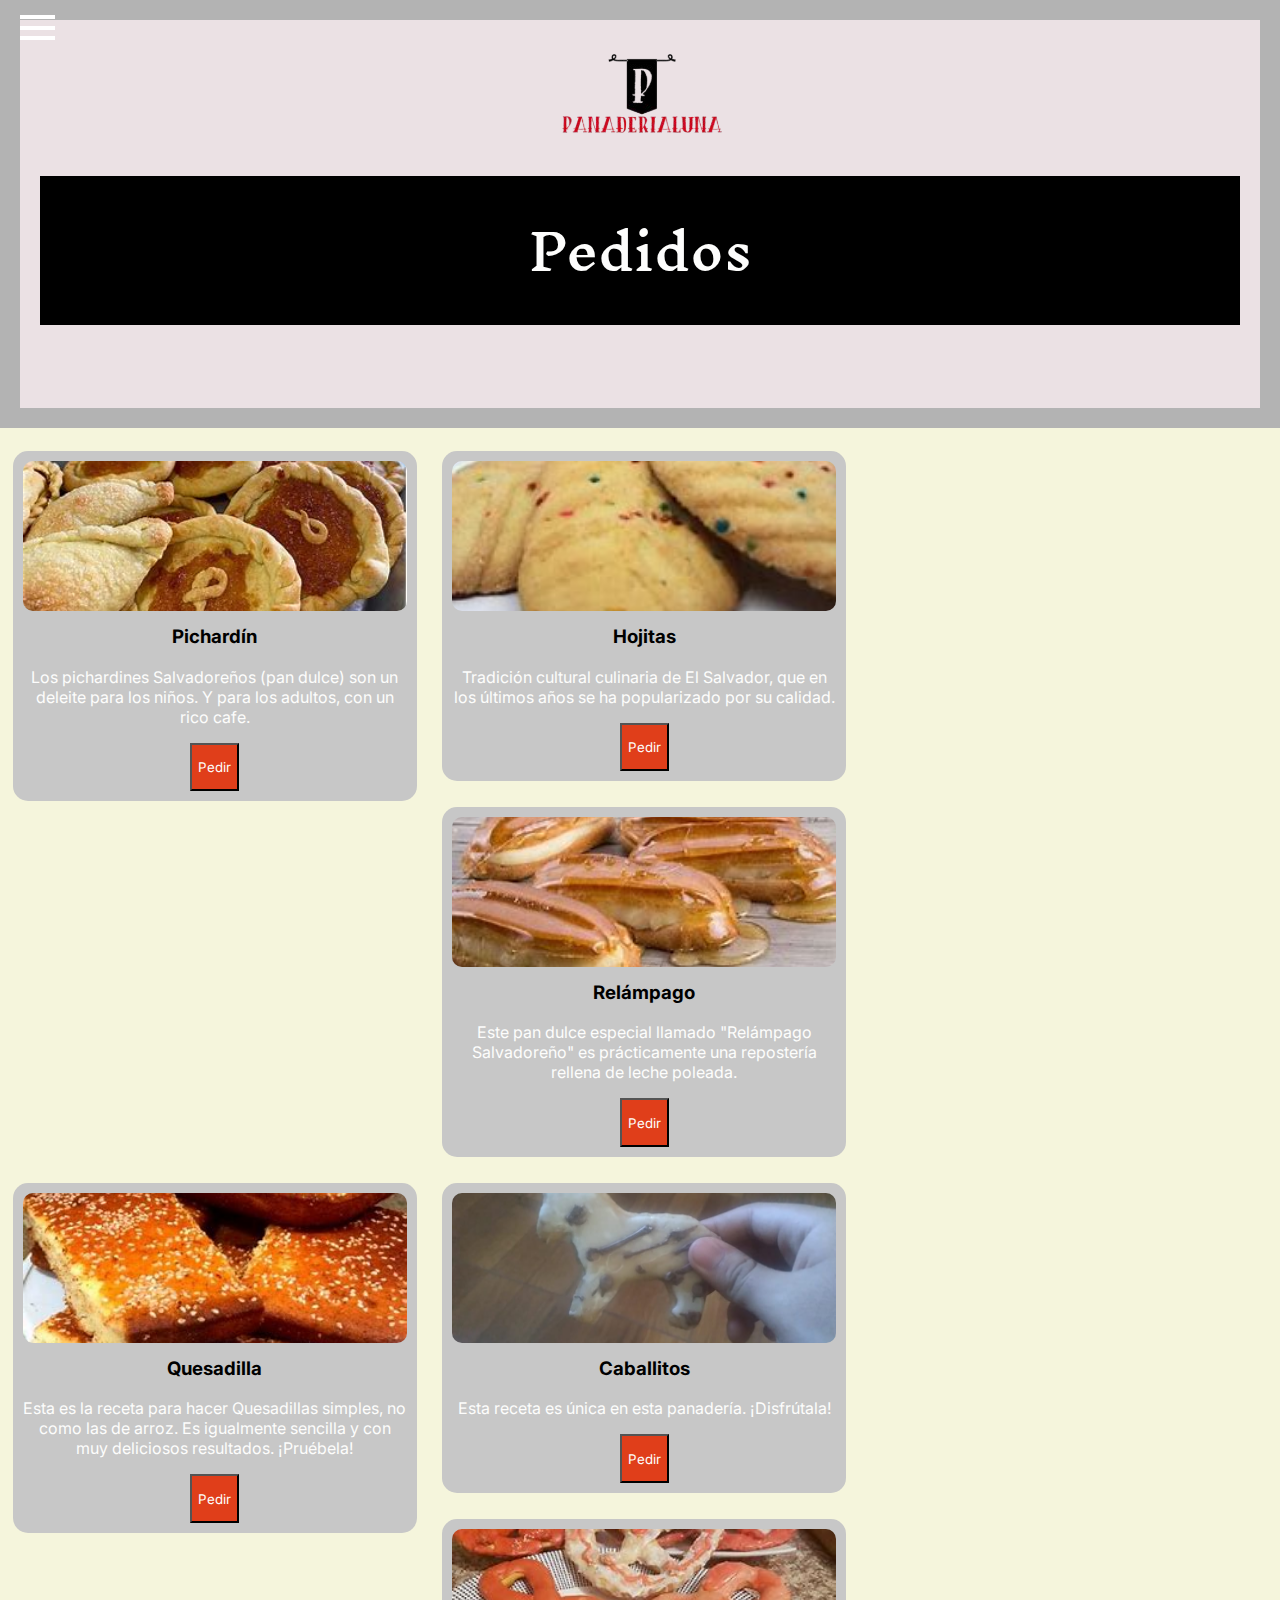
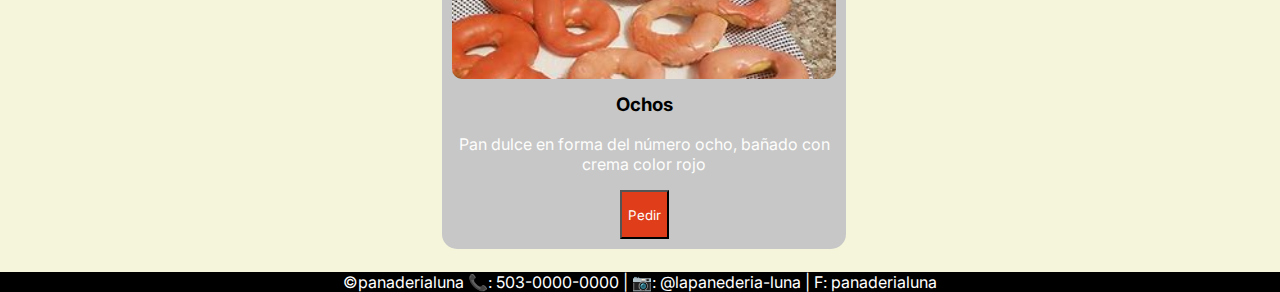
==== pag/pedidos.html @ fd77cd4b "proyecto modulo" ====
<!DOCTYPE html>
<html lang="en">
<head>
    <meta charset="UTF-8">
    <meta name="viewport" content="width=device-width, initial-scale=1.0">
    <title>Panadería Luna | Pedidos</title>
    <link rel="stylesheet" href="../css/style.css">
    <link rel="shortcut icon" href="../img/logo.png" type="image/x-icon">
</head>
<header>
    <!-- Contenido principal -->
    <div class="main-content">
      <img src="../img/logopanaderíaluna.png" alt="">
      <h1>Pedidos</h1>
      <p></p>
    </div>

</header>
<body>

  <!-- Checbox que controla el menu -->
  <input type="checkbox" id="menu-toggle">

  <!-- Boton de menu hamburguesa -->
  <label for="menu-toggle" class="menu-btn">
    <div></div>
    <div></div>
    <div></div>
  </label>

  <!-- Barra lateral -->
  <div class="sidebar">
    <div class="logo">
      <img src="../img/logo.png" alt="">
    </div>
    <a href="index.html">Inicio</a>
    <a href="about.html">Sobre nosotros</a>
    <a href="#">Pedidos</a>
    <a href="contactos.html">Contacto</a>
  </div>

  <div>
    <div class="row">
      <div class="card">
        <img src="../img/descargar.jfif" alt="Pichardín" title="Pichardín">
        <h3>Pichardín</h3>
        <p>Los pichardines Salvadoreños (pan dulce) son un deleite para los niños. Y para los adultos, con un rico cafe.</p>
        <button class="button"><p>Pedir</p></button>
      </div>
      <div class="card">
        <img src="../img/hojitas.jfif" alt="Hojitas" tittle="Hojitas">
        <h3>Hojitas</h3>
        <p>Tradición cultural culinaria de El Salvador, que en los últimos años se ha popularizado por su calidad.</p>
        <button class="button"><p>Pedir</p></button>
      </div>
      <div class="card">
        <img src="../img/rela,mpago.jfif" alt="Relámpago" title="Relámpago">
        <h3>Relámpago</h3>
        <p>Este pan dulce especial llamado "Relámpago Salvadoreño" es prácticamente una repostería rellena de leche poleada.</p>
        <button class="button"><p>Pedir</p></button>
      </div>
      <div class="card">
        <img src="../img/quesadilla.jfif" alt="Quesadilla" title="Quesadilla">
        <h3>Quesadilla</h3>
        <p>Esta es la receta para hacer Quesadillas simples, no como las de arroz. Es igualmente sencilla y con muy deliciosos resultados. ¡Pruébela!</p>
        <button class="button"><p>Pedir</p></button>
      </div>
      <div class="card">
        <img src="../img/caballito.jpg" alt="Caballitos" title="Caballitos">
        <h3>Caballitos</h3>
        <p>Esta receta es única en esta panadería. ¡Disfrútala!</p>
        <button class="button"><p>Pedir</p></button>
      </div>
      <div class="card">
        <img src="../img/ochos.jfif" alt="Ochos" title="Ochos">
        <h3>Ochos</h3>
        <p>Pan dulce en forma del número ocho, bañado con crema color rojo</p>
        <button class="button"><p>Pedir</p></button>
      </div>
    </div>
  </div>
  </div>
  <div>
    <footer class="footer">
      ©panaderialuna 📞: 503-0000-0000 | 📷: @lapanederia-luna | F: panaderialuna
    </footer>
  </div>
</body>
</html>
---- css/style.css ----
@import url('https://fonts.googleapis.com/css2?family=Inknut+Antiqua:wght@300;400;500;600;700;800;900&family=Inter:ital,opsz,wght@0,14..32,100..900;1,14..32,100..900&display=swap');
body{
  background-color: #9c9a9a;
}
@import url('https://fonts.googleapis.com/css2?family=Playfair+Display:ital,wght@0,400..900;1,400..900&display=swap');
body {
  font-family: "Inter", serif;
  margin: 0;
  padding: 0;
  background-color: #8a8a8a;
  transition: margin-left 0.3s;

}
/*logo*/
.logo{
  position: absolute;
  top: 0;
  right: 0;
  width: 100px;
}

/* Estilos de la barra lateral */
.sidebar {
  height: 100%;
  width: 0;
  position: fixed;
  top: 0;
  left: 0;
  background-color: #37506e;
  overflow-x: hidden;
  transition: 0.3s;
  padding-top: 20px;
  color: white;
  z-index: 2;
}

.sidebar .logo {
  display: flex;
  justify-content: center;
  margin-bottom: 30px;
}

.sidebar .logo img {
  width: 60px;
  height: auto;
  border-radius: 50%;
}

.sidebar a {
  display: block;
  color: #ffffff;
  padding: 15px 20px;
  text-decoration: none;
  font-size: 18px;
  text-align: left;
  border-bottom: 1px solid #fdfdfc;
  transition: 0.3s;
  font-family: "Inter";
}

.sidebar a:hover {
  background-color: #575757;
}

/* Checkbox oculto para controlar el menú */
#menu-toggle {
  display: none;
}

/* Botón de menú hamburguesa */
.menu-btn {
  position: absolute;
  top: 15px;
  left: 20px;
  cursor: pointer;
  z-index: 3;
  display: flex;
  flex-direction: column;
  justify-content: space-between;
  width: 35px;
  height: 25px;
}

.menu-btn div {
  width: 100%;
  height: 4px;
  background-color: #ffffff;
  transition: 0.4s;
}

/* Abrir el menú cuando el checkbox está activado */
#menu-toggle:checked ~ .sidebar {
  width: 250px;
}

#menu-toggle:checked ~ .main-content {
  margin-left: 250px;
}

/* Animación del botón hamburguesa */
#menu-toggle:checked + .menu-btn div:nth-child(1) {
  transform: translateY(10px) rotate(45deg);
}

#menu-toggle:checked + .menu-btn div:nth-child(2) {
  opacity: 0;
}

#menu-toggle:checked + .menu-btn div:nth-child(3) {
  transform: translateY(-10px) rotate(-45deg);
}

/* Contenido principal */
.main-content {
  transition: margin-left 0.3s;
  padding: 20px;
  text-align: center;
  background-color: #ebe1e4;
}
.main-content h1{
  font-weight: 500;
  font-size: 50px;
}
.main-content p{
  font-weight: 300;
  font-size: 19px;
  color: #37506e;
  margin: 10px;
  padding: 10px;
  border-radius: 15px;
}
.contenido{
  flex-direction: row;
  padding: 20px;
  text-align: center;
  background-color: #ebe1e4;
}
.contenido2{
  text-align: center;
  flex-direction: column;
  background-color: #1a2b3c;
  padding: 20px;
  text-align: center;
}
.contenido2 img{
  width: 500px;
}
.contenido2 h1{
  font-weight: 500;
  font-size: 50px;
}
h1 {
  color: #fdfdfc;
  font-family: "Inknut Antiqua";
  background-color: #000000;
  padding: 10px;
}

p {
  color: #fdfdfc;
  font-family: "Inter";
}
/*los pedidos*/
body {
  background-color: #f5f5dc;
  font-family: "Inter";
  margin: 0;
  padding: 0;
}
header {
  background-color: #b3b3b3;
  color: white;
  text-align: center;
  padding: 20px;
}
.row {
  width: 100%;
  overflow: hidden;
  padding: 10px 0;
  text-align: center;
}
 
.card {
  background-color: #c7c7c7;
  width: 30%;
  margin: 1%;
  float: left;
  border-radius: 15px;
  text-align: center;
  padding: 10px;
  font-family: "Oswald", sans-serif;
}
 
.card img {
  width: 100%;
  height: 150px;
  object-fit: cover;
  border-radius: 10px;
}
.card h3 {
  margin-top: 10px;
  font-family: "Inter";
}

/*footer*/
.footer{

  flex: 1;
  background-color: black;
  font-family: "Inter";
  text-align: center;
  color: white;
}
/*button*/
.button{
  color: #000000;
  background-color: #e03e1a;
}
/*card2*/
.card2 {
  background-color: #c7c7c7;
  width: 30%;
  margin: 1%;
  float: left;
  border-radius: 15px;
  text-align: center;
  padding: 10px;
  font-family: "Oswald", sans-serif;
}
 
.card2 img {
  width: 100%;
  height: 450px;
  object-fit: cover;
  border-radius: 10px;
}
.card2 h3 {
  margin-top: 10px;
}
/*coentarios*/
.main-content {
  transition: margin-left 0.3s;
  padding: 20px;
  text-align: center;
  background-color: #ebe1e4;
}
.main-content h1{
  font-weight: 500;
  font-size: 50px;
}
.main-content p{
  font-weight: 300;
  font-size: 19px;
  color: #37506e;
  margin: 10px;
  padding: 10px;
  border-radius: 15px;
}
.contenido{
  flex-direction: row;
  padding: 20px;
  text-align: center;
  background-color: #ebe1e4;
}
.contenido2{
  text-align: center;
  flex-direction: column;
  background-color: #1a2b3c;
  padding: 20px;
  text-align: center;
}
.contenido2 img{
  width: 500px;
}
.contenido2 h1{
  font-weight: 500;
  font-size: 50px;
}
h1 {
  color: #fdfdfc;
  font-family: "Inknut Antiqua";
  background-color: #000000;
  padding: 10px;
}

.dos {
  color: #fdfdfc;
  font-family: "Inknut Antiqua";
  background-color: #000000;
  padding: 10px;
}
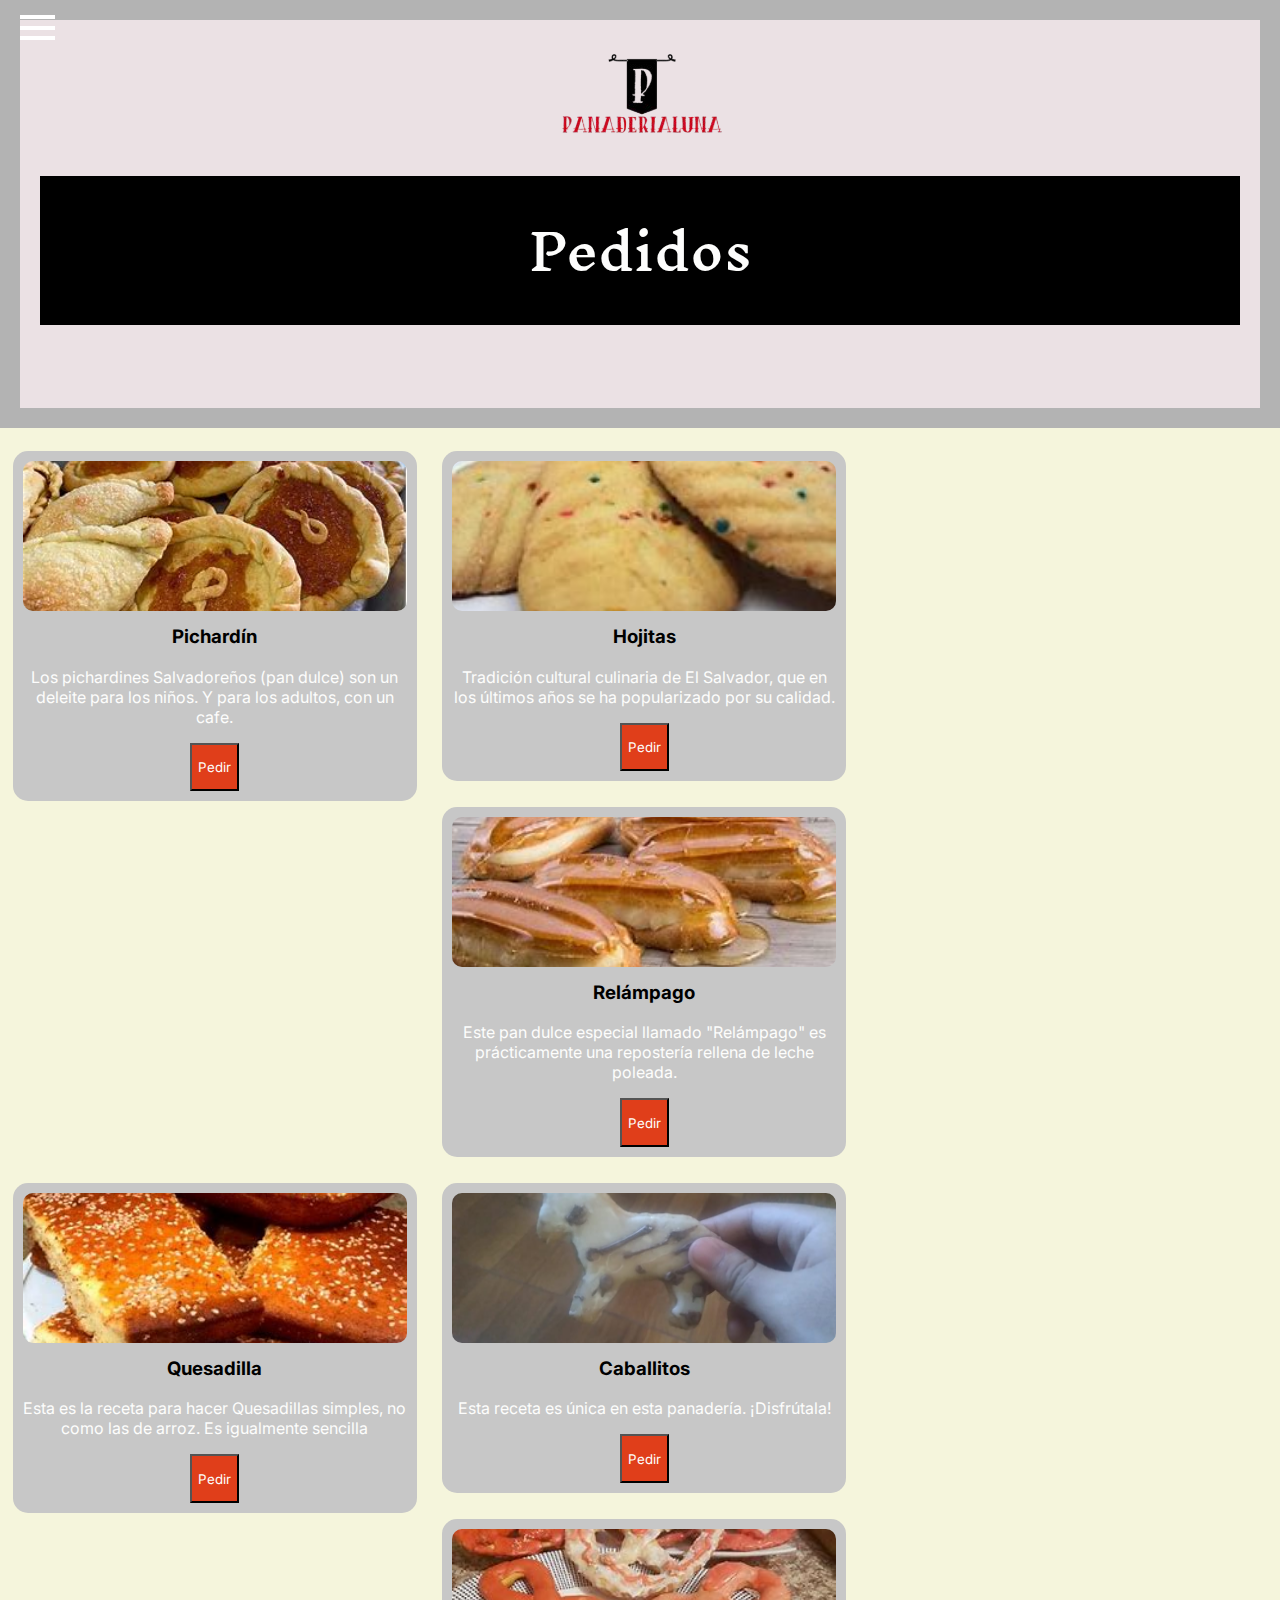
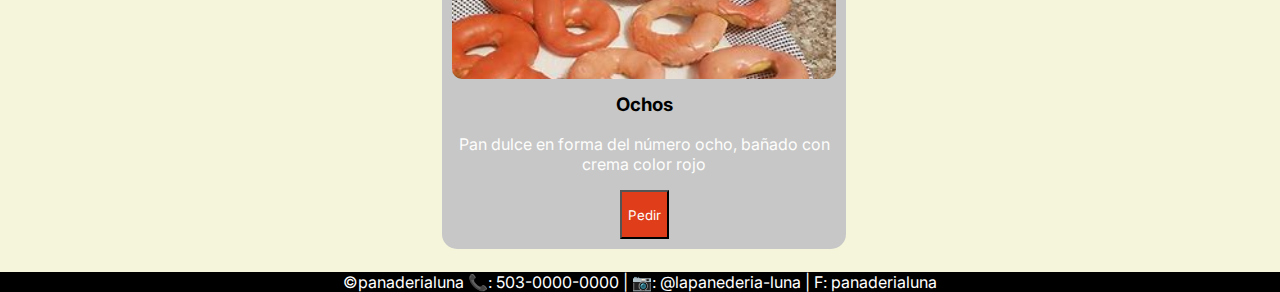
==== commit 7c9f90fb: "cambio" ====
--- a/pag/pedidos.html
+++ b/pag/pedidos.html
@@ -2,11 +2,14 @@
 <html lang="en">
 <head>
     <meta charset="UTF-8">
+    <meta name="viewport"
+    content="width=device-width,initial-scale=0.1">
     <meta name="viewport" content="width=device-width, initial-scale=1.0">
     <title>Panadería Luna | Pedidos</title>
     <link rel="stylesheet" href="../css/style.css">
     <link rel="shortcut icon" href="../img/logo.png" type="image/x-icon">
 </head>
+<div>
 <header>
     <!-- Contenido principal -->
     <div class="main-content">
@@ -44,7 +47,7 @@
       <div class="card">
         <img src="../img/descargar.jfif" alt="Pichardín" title="Pichardín">
         <h3>Pichardín</h3>
-        <p>Los pichardines Salvadoreños (pan dulce) son un deleite para los niños. Y para los adultos, con un rico cafe.</p>
+        <p>Los pichardines Salvadoreños (pan dulce) son un deleite para los niños. Y para los adultos, con un cafe.</p>
         <button class="button"><p>Pedir</p></button>
       </div>
       <div class="card">
@@ -56,13 +59,13 @@
       <div class="card">
         <img src="../img/rela,mpago.jfif" alt="Relámpago" title="Relámpago">
         <h3>Relámpago</h3>
-        <p>Este pan dulce especial llamado "Relámpago Salvadoreño" es prácticamente una repostería rellena de leche poleada.</p>
+        <p>Este pan dulce especial llamado "Relámpago" es prácticamente una repostería rellena de leche poleada.</p>
         <button class="button"><p>Pedir</p></button>
       </div>
       <div class="card">
         <img src="../img/quesadilla.jfif" alt="Quesadilla" title="Quesadilla">
         <h3>Quesadilla</h3>
-        <p>Esta es la receta para hacer Quesadillas simples, no como las de arroz. Es igualmente sencilla y con muy deliciosos resultados. ¡Pruébela!</p>
+        <p>Esta es la receta para hacer Quesadillas simples, no como las de arroz. Es igualmente sencilla </p>
         <button class="button"><p>Pedir</p></button>
       </div>
       <div class="card">
@@ -86,4 +89,5 @@
     </footer>
   </div>
 </body>
+</div>
 </html>--- a/css/style.css
+++ b/css/style.css
@@ -1,7 +1,9 @@
+
 @import url('https://fonts.googleapis.com/css2?family=Inknut+Antiqua:wght@300;400;500;600;700;800;900&family=Inter:ital,opsz,wght@0,14..32,100..900;1,14..32,100..900&display=swap');
 body{
   background-color: #9c9a9a;
 }
+
 @import url('https://fonts.googleapis.com/css2?family=Playfair+Display:ital,wght@0,400..900;1,400..900&display=swap');
 body {
   font-family: "Inter", serif;
@@ -248,6 +250,9 @@
   font-weight: 500;
   font-size: 50px;
 }
+.main-content h2{
+  color: #000000;
+}
 .main-content p{
   font-weight: 300;
   font-size: 19px;
@@ -258,6 +263,9 @@
 }
 .contenido{
   flex-direction: row;
+  display: flex;
+  flex-direction: row;
+  align-items: stretch;
   padding: 20px;
   text-align: center;
   background-color: #ebe1e4;
@@ -271,11 +279,36 @@
 }
 .contenido2 img{
   width: 500px;
+  align-items: center;
+  padding: 20px;
+  background-color: #8a8a8a;
+  text-align: center;
+  width: 47%;
+  border-radius: 10%;
+  margin-right: 50px;
+}
+.contenido2 img{
+  width: 500px;
+  padding: 0px;
+  margin: 0px;
+
 }
 .contenido2 h1{
   font-weight: 500;
   font-size: 50px;
 }
+
+.contenido3{
+  background-color: #1a2b3c;
+  color: #fdfdfc;
+  border-radius: 10%;
+  align-items: center;
+}
+.contenido p{
+  text-align: left;
+  padding: 10px 35px 10px 35px;
+}
+
 h1 {
   color: #fdfdfc;
   font-family: "Inknut Antiqua";
@@ -288,4 +321,36 @@
   font-family: "Inknut Antiqua";
   background-color: #000000;
   padding: 10px;
-}+}
+@media (max-width: 768px) {
+  .contenido {
+    flex-direction: column;
+    padding: 10px;
+  }
+
+  .contenido2 img {
+    width: 90%;
+    margin: 10px auto;
+    display: block;
+  }
+
+  .card, .card2 {
+    width: 90%;
+    float: none;
+    margin: 10px auto;
+  }
+
+  .main-content h1 {
+    font-size: 32px;
+  }
+
+  .main-content p {
+    font-size: 16px;
+  }
+
+  .contenido p {
+    padding: 10px;
+    text-align: center;
+  }
+}
+ 